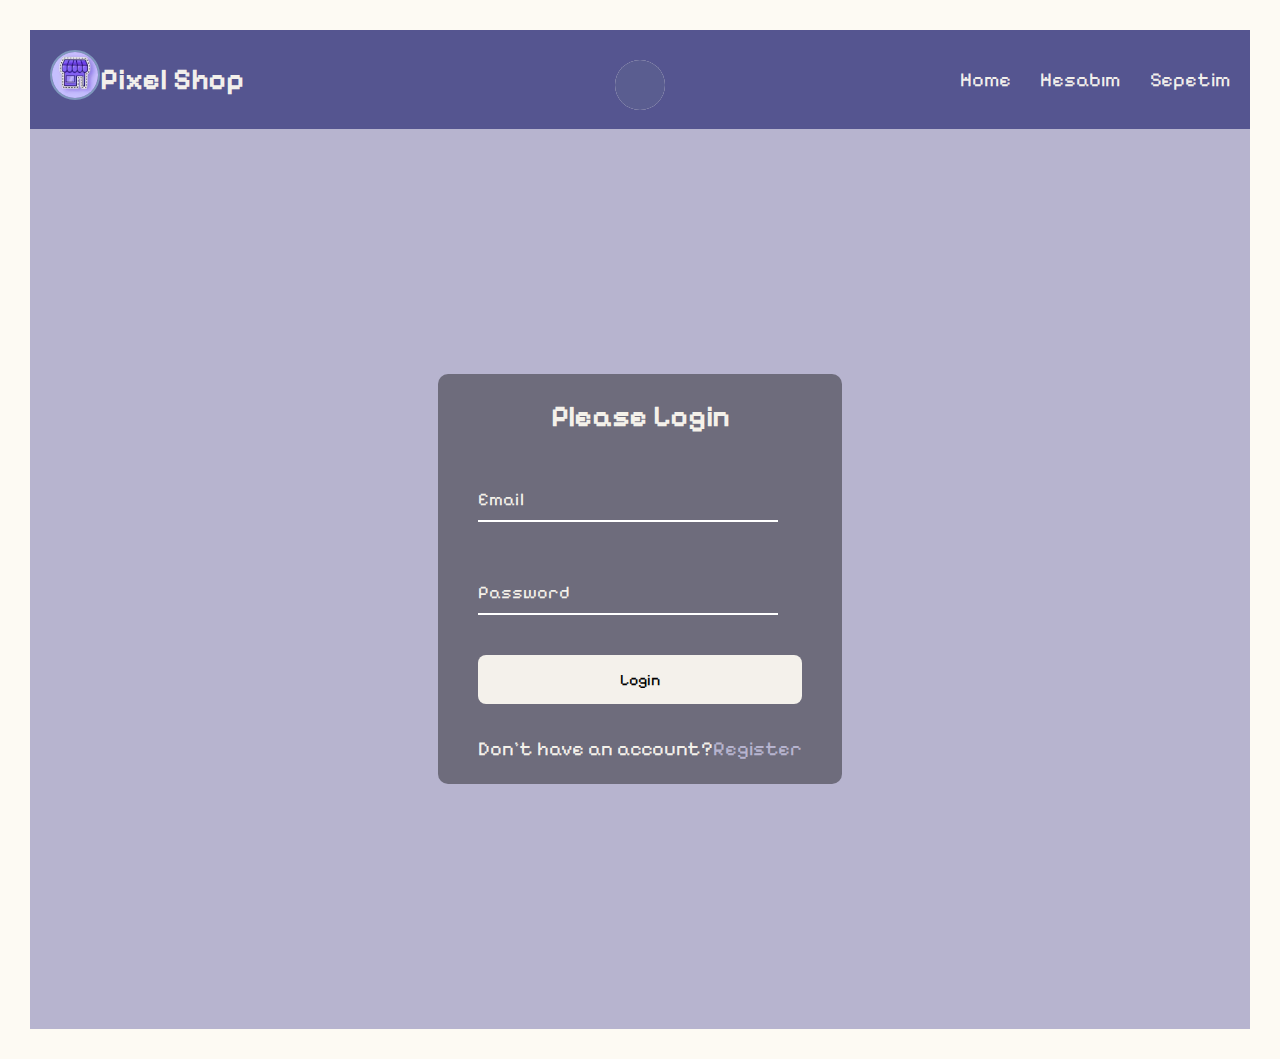
==== Pixel/login.html @ e8ee0b89 "Pixel" ====
<!DOCTYPE html>
<html lang="en">
<head>
    <meta charset="UTF-8">
    <meta http-equiv="X-UA-Compatible" content="IE=edge">
    <meta name="viewport" content="width=device-width, initial-scale=1.0">
    <link rel="stylesheet" href="https://cdnjs.cloudflare.com/ajax/libs/font-awesome/6.4.0/css/all.min.css" integrity="sha512-iecdLmaskl7CVkqkXNQ/ZH/XLlvWZOJyj7Yy7tcenmpD1ypASozpmT/E0iPtmFIB46ZmdtAc9eNBvH0H/ZpiBw==" crossorigin="anonymous" referrerpolicy="no-referrer" />
    <link rel="stylesheet" href="login.css"/>
    
    <title>Login</title>
</head>
<body>
    <nav class="container">
        <div class="logo">
            <a href="index.html"><img src="images.jpeg"></a>
            <a href="index.html"><h1>Pixel Shop</h1></a>  
        </div>
            
        <div class="search " id="src">
                <input type="text" class="input" placeholder="Search...">
                <button class="btn active"><i class="fas fa-search"></i> </button>
                
         </div>

         <div class="list">  
            <ul>
                <p>   </p>
                <li><i class="fa-solid fa-house"></i><a href="index.html"> Home</a></li>
                <li><i class="fa-solid fa-user"></i><a href="login.html"> Hesabım</a></li>
                <li><i class="fa-solid fa-cart-shopping"></i><a href="#"> Sepetim</a></li>     
            </ul>
        </div> 
    </nav>

    <section>
        <div class="form">
            <h1>Please Login</h1>
            <form>
                <div class="form-control">
                    <input type="text" required>
                    <label >Email</label>
                </div>
                <div class="form-control">
                    <input type="password" required>
                    <label >Password</label>
                </div>

                <button class="formbtn">Login</button>
                <p class="text">Don't have an account?<a href="#">Register</a></p>
            </form>
        </div>
    </section>

    <script src="login.js"></script>
</body>
</html>
---- Pixel/login.css ----
@import url('https://fonts.googleapis.com/css2?family=Pixelify+Sans:wght@400..700&display=swap');
:root{
    --var--backround:rgb(85, 85, 144);
    --var--white:#fdfaf2ef;
    --var--bkr:#b7b4cf;
    
}

*{
    box-sizing:border-box;
    margin: 0; 
    padding:0 ;
    list-style: none;
	text-decoration: none;

}

body{
    margin:10px;
    padding:20px;
    font-family: "Pixelify Sans", sans-serif;
    font-size: 20px;
    line-height: 1.5;
    color: #333;
    background-color:var(--var--white);;
}

.container{ 
    background-color:var(--var--backround) ;
    color: var(--var--white);
    padding:20px;
    display:flex;
    flex-direction: row;
    align-items: center;
    justify-content:space-between; 
    align-items: center;
    position:relative;
   
}

.logo{
    width:300px;
    display:flex;
    justify-content:flex-start;
    align-items:center;
   
}

h1{
    font-size:30px;
}

.list ul { 
    width:300px;
    display:flex;
    justify-content:space-between;
    align-items:center;
}



nav a{
    color:var(--var--white);
}
nav a:hover{
    color: rgb(50, 80, 124);
}


ul {
    list-style:none;
}

img{
   width:50px;   /*resmin boyutunu küçülttüm*/
   height:50px;
   border-radius: 50%; /*yuvarlak yapıyor resmi*/
   border: 2px double #7f98bc; /*resmin kenarında çizgi*/
   /*margin-right:10px;*/
}

#src{
    position:relative;
}
.search{
    height: 40px;
    display:flex;
    justify-content:center;
    position:absolute;
}


.search .input{
    background-color:var(--var--white);
    border: 0;
    font-size:16px;
    padding: 15px;
    border-radius: 30px;
    height: 50px;
    width: 50px;
    transition: width 0.3s ease;
   
}
.btn {
    background-color:rgb(90,93,144);
    color:var(--var--white);
    border: 0;
    border-radius:30px;
    cursor: pointer;
    font-size: 24px;
    position:absolute;
    top: 0;
    right:0;
    height: 50px;
    width: 50px;
    transition: transform 0.4s ease;
 
}

.btn:focus
.input:focus{
    outline: none;
}

.search.active .input{
    width: 200px;
}
.search.active .buton{
    transform: translateX(198px);
}


section{
    background-color:var(--var--bkr);
    color: var(--var--white);
    display: flex;
    margin:0;
    height: 100vh;
    flex-direction: column;
    align-items: center;
    justify-content: center;
    overflow: hidden;
}

.form{
    background-color: rgba(0,0,0,0.4);
    padding: 20px 40px;
    border-radius: 10px;
}

.form h1{
    text-align: center;
    margin-bottom:30px ;
}

.form a{
    text-decoration: none;
    color:var(--var--bkr);
}

.formbtn{
    cursor: pointer;
    display: inline-block;
    width: 100%;
    background-color: var(--var--white);
    padding: 15px;
    font-family: inherit;
    font-size: 16px;
    border: 0;
    border-radius: 8px;
}

.formbtn:focus{
    outline: 0;
}

.formbtn:active{
    transform: scale(0.97);
}

.text{
     margin-top: 30px;
}

.form-control{
    position: relative;
    margin: 20px 0 40px;
    width: 300px;
}

.form-control input{
    background-color:  transparent;
    border:0;
    border-bottom: 2px #fff solid;
    display: black;
    width:100%;
    padding: 15px 0;
    font-size: 18px;
    color: #fff;
}

.form-control input:focus, 
.form-control input:valid{
    outline: 0;
    border-bottom-color:var(--var--white);
}

.form-control label{
    position: absolute;
    top: 15px;
    left:0;
}

.form-control label span{
    display: inline-block;
    font-size: 18px;
    min-width: 5px;
   transition: 0.3s cubic-bezier(0.68,-0.55,0.265,1.55);
}

.form-control input:focus + label span,
.form-control input:valid + label span{
    color:var(--var--bkr);
    transform: translateY(-30px);
}
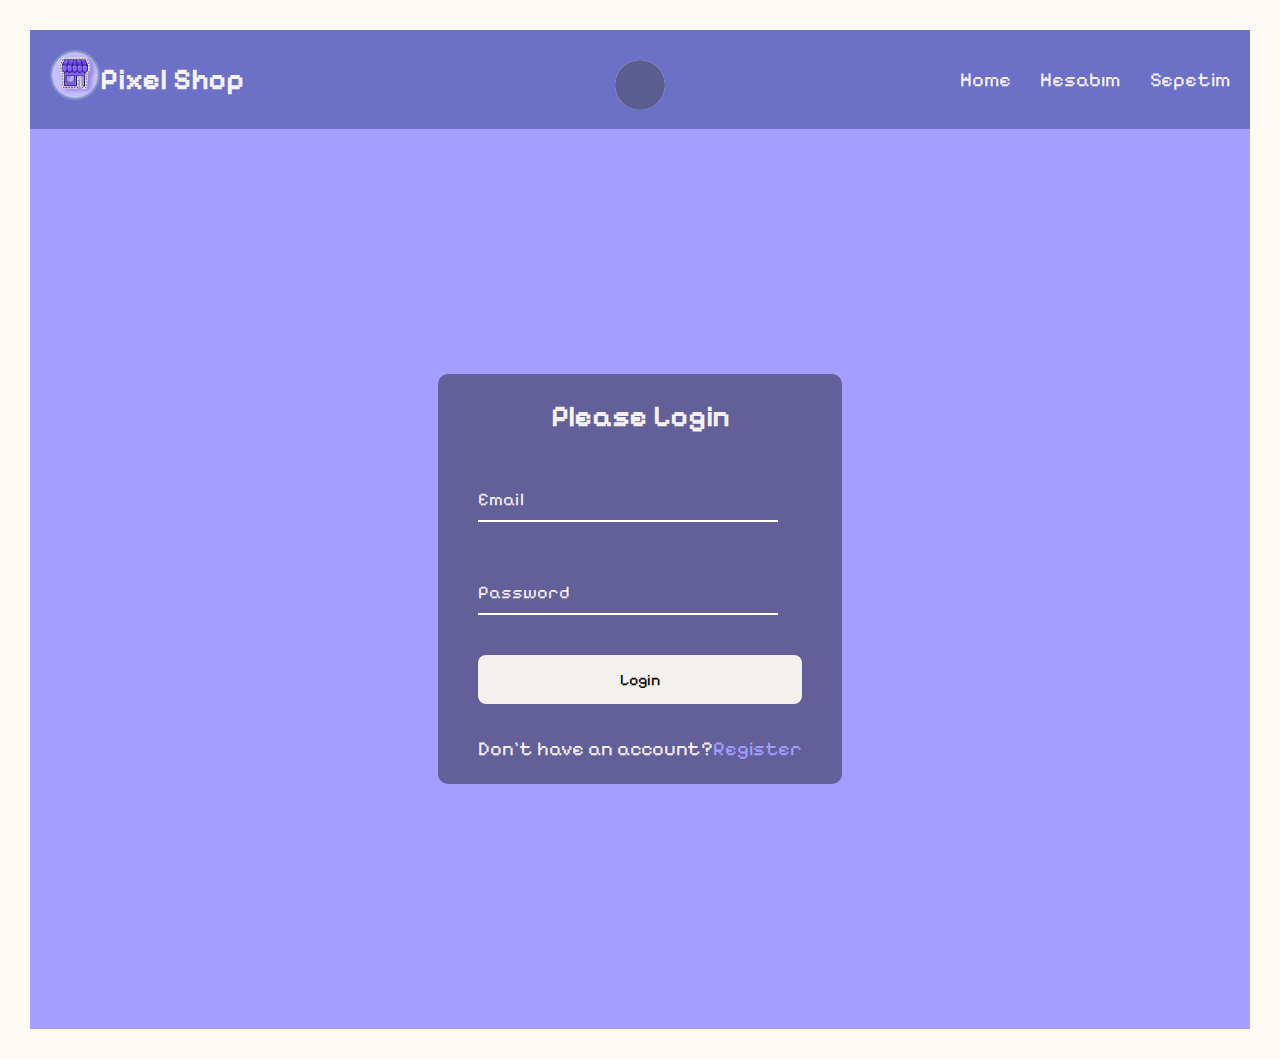
==== commit 6104b766: "yeni sayfalar eklendi" ====
--- a/Pixel/login.html
+++ b/Pixel/login.html
@@ -12,8 +12,8 @@
 <body>
     <nav class="container">
         <div class="logo">
-            <a href="index.html"><img src="images.jpeg"></a>
-            <a href="index.html"><h1>Pixel Shop</h1></a>  
+            <a href="main.html"><img src="images.jpeg"></a>
+            <a href="main.html"><h1>Pixel Shop</h1></a>  
         </div>
             
         <div class="search " id="src">
@@ -25,9 +25,9 @@
          <div class="list">  
             <ul>
                 <p>   </p>
-                <li><i class="fa-solid fa-house"></i><a href="index.html"> Home</a></li>
+                <li><i class="fa-solid fa-house"></i><a href="main.html"> Home</a></li>
                 <li><i class="fa-solid fa-user"></i><a href="login.html"> Hesabım</a></li>
-                <li><i class="fa-solid fa-cart-shopping"></i><a href="#"> Sepetim</a></li>     
+                <li><i class="fa-solid fa-cart-shopping"></i><a href="sepet.html"> Sepetim</a></li>     
             </ul>
         </div> 
     </nav>
--- a/Pixel/login.css
+++ b/Pixel/login.css
@@ -1,9 +1,11 @@
 @import url('https://fonts.googleapis.com/css2?family=Pixelify+Sans:wght@400..700&display=swap');
 :root{
-    --var--backround:rgb(85, 85, 144);
     --var--white:#fdfaf2ef;
-    --var--bkr:#b7b4cf;
-    
+    --var--backround:#6d70c7;
+    --var--bkr:#a39eff;
+    --var--twice:#3f467f;
+    --var--third:#1b213f;
+    --var--fourth:#000007;
 }
 
 *{
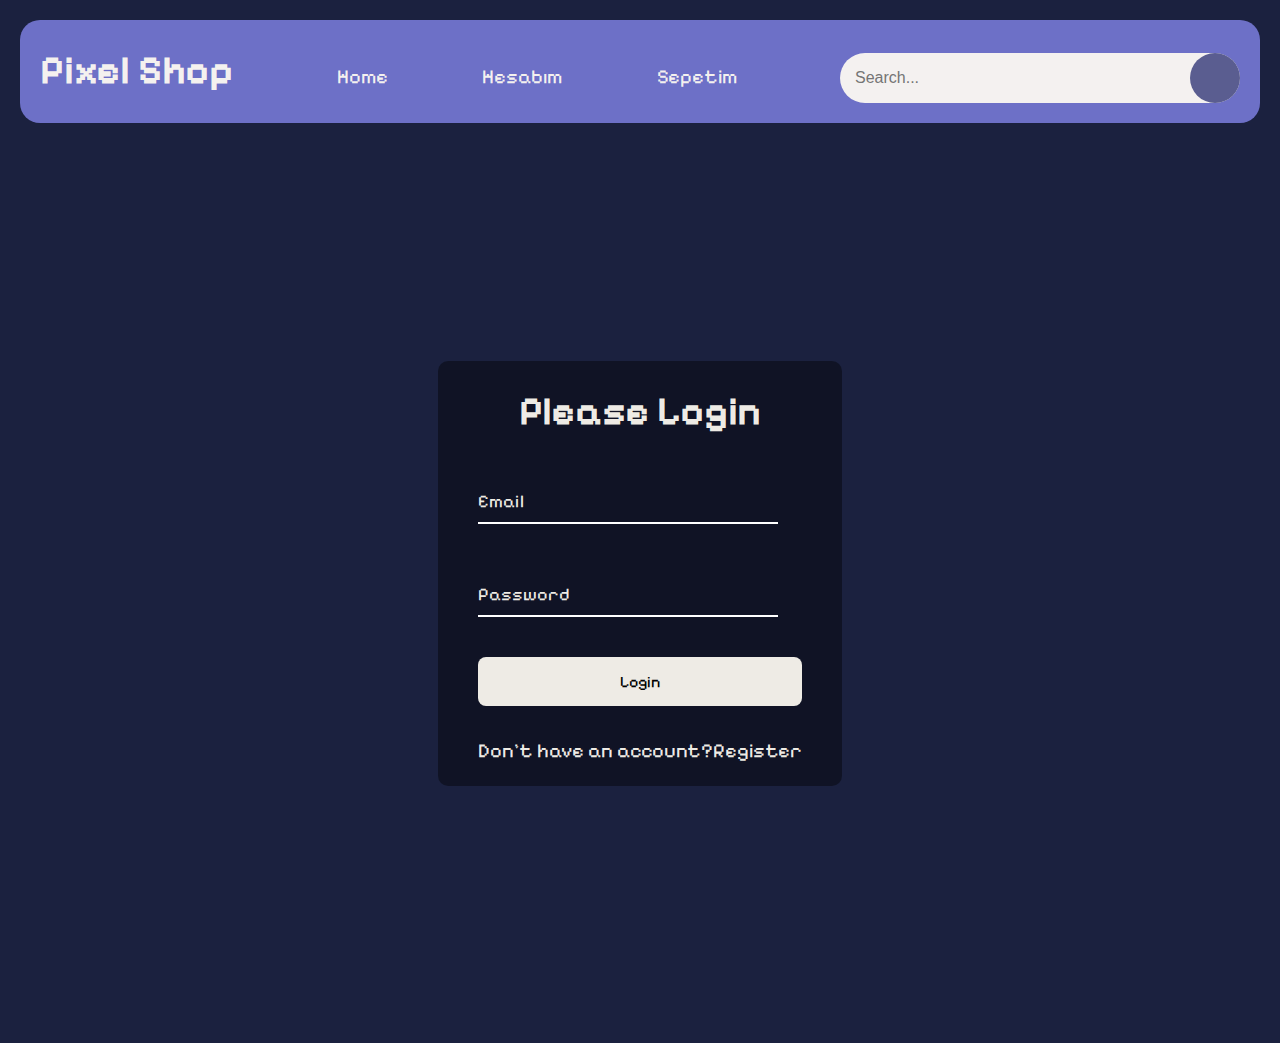
==== commit 78da928f: "main deki düzenlemeler tüm sayfalara aktarıldı" ====
--- a/Pixel/login.html
+++ b/Pixel/login.html
@@ -12,25 +12,21 @@
 <body>
     <nav class="container">
         <div class="logo">
-            <a href="main.html"><img src="images.jpeg"></a>
             <a href="main.html"><h1>Pixel Shop</h1></a>  
         </div>
-            
-        <div class="search " id="src">
-                <input type="text" class="input" placeholder="Search...">
-                <button class="btn active"><i class="fas fa-search"></i> </button>
-                
-         </div>
-
          <div class="list">  
             <ul>
-                <p>   </p>
-                <li><i class="fa-solid fa-house"></i><a href="main.html"> Home</a></li>
-                <li><i class="fa-solid fa-user"></i><a href="login.html"> Hesabım</a></li>
-                <li><i class="fa-solid fa-cart-shopping"></i><a href="sepet.html"> Sepetim</a></li>     
+                <li><a href="main.html"><i class="fa-solid fa-house"></i>Home</a></li>
+                <li><a href="login.html"><i class="fa-solid fa-user"></i> Hesabım</a></li>
+                <li><a href="sepet.html"><i class="fa-solid fa-cart-shopping"></i> Sepetim</a></li>     
             </ul>
         </div> 
+        <form id="sform" class="src active">
+            <input type="text" id="search" class="search" placeholder="Search...">
+            <button class="btn active"><i class="fas fa-search"></i> </button>
+     </form>
     </nav>
+
 
     <section>
         <div class="form">
--- a/Pixel/login.css
+++ b/Pixel/login.css
@@ -2,10 +2,11 @@
 :root{
     --var--white:#fdfaf2ef;
     --var--backround:#6d70c7;
-    --var--bkr:#a39eff;
+    --var--one:#a39eff;
     --var--twice:#3f467f;
     --var--third:#1b213f;
     --var--fourth:#000007;
+    
 }
 
 *{
@@ -14,85 +15,62 @@
     padding:0 ;
     list-style: none;
 	text-decoration: none;
-
 }
 
 body{
-    margin:10px;
+    margin:auto;
     padding:20px;
     font-family: "Pixelify Sans", sans-serif;
     font-size: 20px;
     line-height: 1.5;
-    color: #333;
-    background-color:var(--var--white);;
+    color:var(--var--fourth);
+    background-color:var(--var--third);
 }
 
 .container{ 
-    background-color:var(--var--backround) ;
-    color: var(--var--white);
+   color: var(--var--white);
+    background-color:var(--var--backround) ; 
+    border-radius:20px;
     padding:20px;
     display:flex;
     flex-direction: row;
-    align-items: center;
     justify-content:space-between; 
-    align-items: center;
+    align-items:baseline;
     position:relative;
    
 }
 
+/*
 .logo{
-    width:300px;
     display:flex;
-    justify-content:flex-start;
+    fle-direction:column;
     align-items:center;
-   
-}
-
-h1{
-    font-size:30px;
-}
+}
+*/
 
 .list ul { 
-    width:300px;
+    width:400px;
     display:flex;
+    align-items:baseline;
     justify-content:space-between;
-    align-items:center;
-}
-
-
-
-nav a{
+}
+
+nav a {
     color:var(--var--white);
 }
 nav a:hover{
-    color: rgb(50, 80, 124);
-}
-
+    color:var(--var--twice);
+}
 
 ul {
     list-style:none;
 }
 
-img{
-   width:50px;   /*resmin boyutunu küçülttüm*/
-   height:50px;
-   border-radius: 50%; /*yuvarlak yapıyor resmi*/
-   border: 2px double #7f98bc; /*resmin kenarında çizgi*/
-   /*margin-right:10px;*/
-}
-
-#src{
+#sform{
     position:relative;
 }
-.search{
-    height: 40px;
-    display:flex;
-    justify-content:center;
-    position:absolute;
-}
-
-
-.search .input{
+
+.src .search{
     background-color:var(--var--white);
     border: 0;
     font-size:16px;
@@ -120,14 +98,15 @@
 }
 
 .btn:focus
-.input:focus{
+.src:focus
+.sepet:focus{
     outline: none;
 }
 
-.search.active .input{
-    width: 200px;
-}
-.search.active .buton{
+.src.active .search{
+    width: 400px;
+}
+.src.active .buton{
     transform: translateX(198px);
 }
 
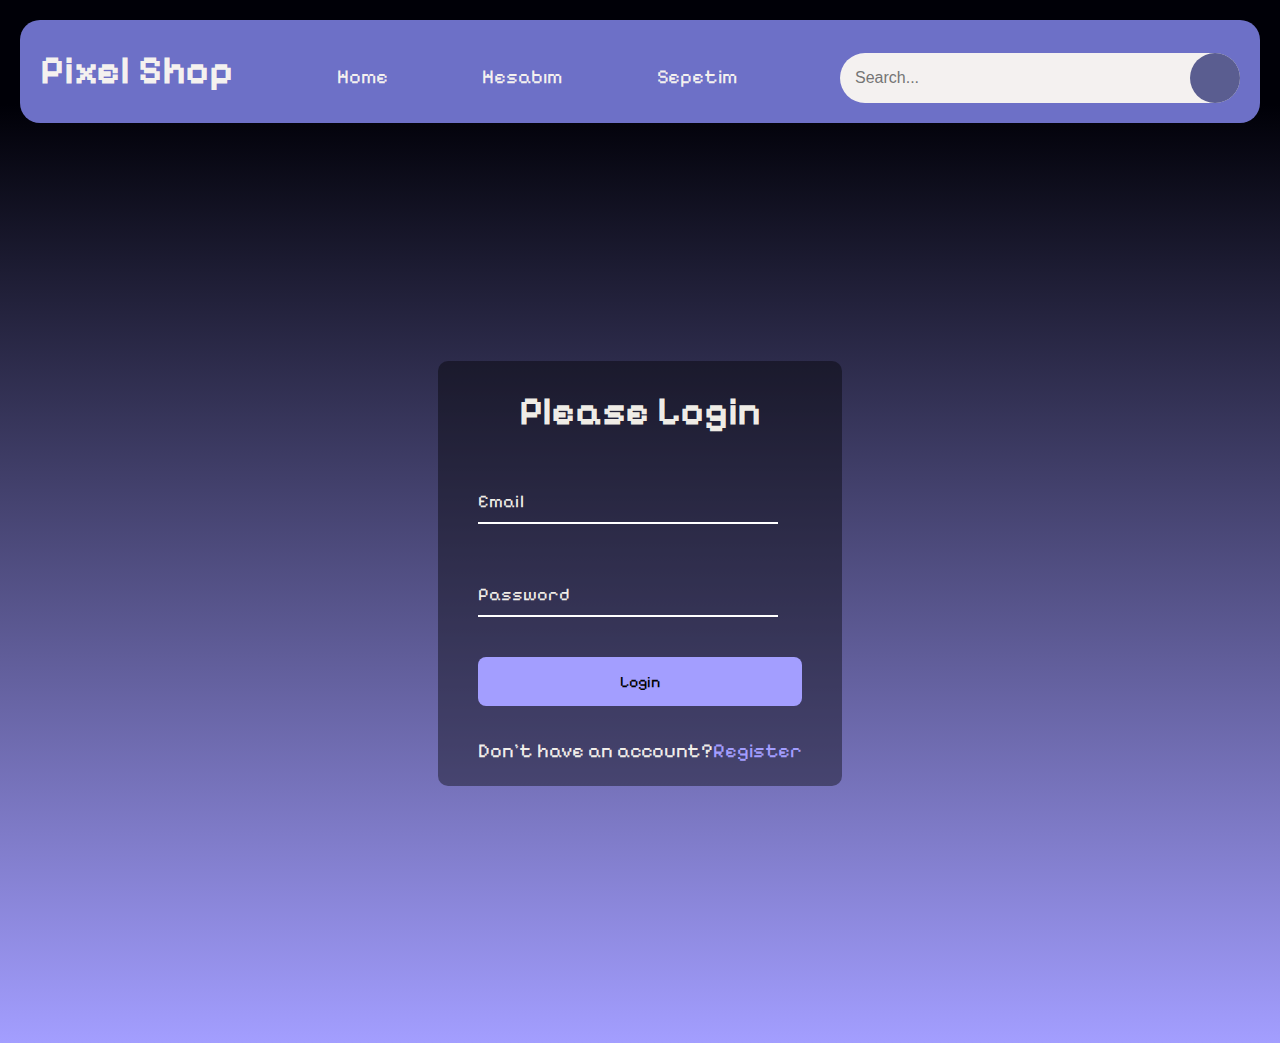
==== commit 60b9b6a2: "register eklendi" ====
--- a/Pixel/login.html
+++ b/Pixel/login.html
@@ -42,7 +42,7 @@
                 </div>
 
                 <button class="formbtn">Login</button>
-                <p class="text">Don't have an account?<a href="#">Register</a></p>
+                <p class="text">Don't have an account?<a href="register.html">Register</a></p>
             </form>
         </div>
     </section>
--- a/Pixel/login.css
+++ b/Pixel/login.css
@@ -18,6 +18,8 @@
 }
 
 body{
+    background:#000007;
+    background: linear-gradient(0deg, #a39eff 0%, #000007 90%);
     margin:auto;
     padding:20px;
     font-family: "Pixelify Sans", sans-serif;
@@ -136,14 +138,14 @@
 
 .form a{
     text-decoration: none;
-    color:var(--var--bkr);
+    color:var(--var--one);
 }
 
 .formbtn{
     cursor: pointer;
     display: inline-block;
     width: 100%;
-    background-color: var(--var--white);
+    background-color: var(--var--one);
     padding: 15px;
     font-family: inherit;
     font-size: 16px;
@@ -203,4 +205,13 @@
 .form-control input:valid + label span{
     color:var(--var--bkr);
     transform: translateY(-30px);
+}
+
+@media (max-width:900px){
+    .container {
+       display:flex;
+       flex-direction:column;
+       align-items:center;
+       justify-content:space-evenly;
+    }
 }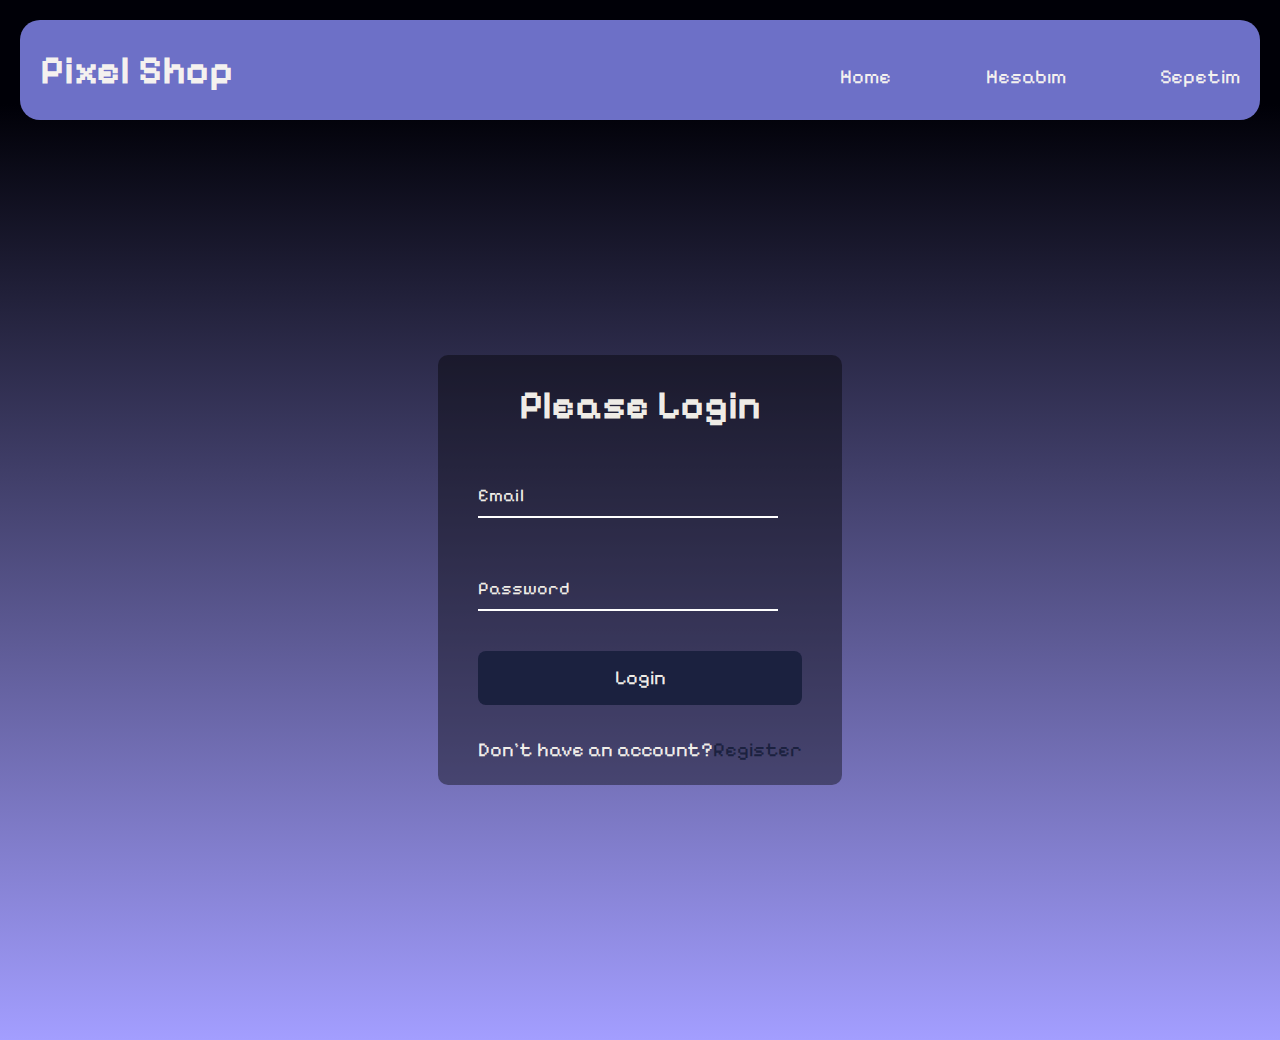
==== commit 4b67c099: "küçük değişim" ====
--- a/Pixel/login.html
+++ b/Pixel/login.html
@@ -21,10 +21,6 @@
                 <li><a href="sepet.html"><i class="fa-solid fa-cart-shopping"></i> Sepetim</a></li>     
             </ul>
         </div> 
-        <form id="sform" class="src active">
-            <input type="text" id="search" class="search" placeholder="Search...">
-            <button class="btn active"><i class="fas fa-search"></i> </button>
-     </form>
     </nav>
 
 
--- a/Pixel/login.css
+++ b/Pixel/login.css
@@ -138,17 +138,18 @@
 
 .form a{
     text-decoration: none;
-    color:var(--var--one);
+    color:var(--var--third);
 }
 
 .formbtn{
     cursor: pointer;
     display: inline-block;
     width: 100%;
-    background-color: var(--var--one);
+    color:var(--var-white);
+    background-color: var(--var--third);
     padding: 15px;
     font-family: inherit;
-    font-size: 16px;
+    font-size: 20px;
     border: 0;
     border-radius: 8px;
 }
@@ -158,6 +159,7 @@
 }
 
 .formbtn:active{
+    color:var(--var--twice);
     transform: scale(0.97);
 }
 
@@ -185,7 +187,7 @@
 .form-control input:focus, 
 .form-control input:valid{
     outline: 0;
-    border-bottom-color:var(--var--white);
+    border-bottom-color:var(--var--one);
 }
 
 .form-control label{
@@ -203,7 +205,7 @@
 
 .form-control input:focus + label span,
 .form-control input:valid + label span{
-    color:var(--var--bkr);
+    color:var(--var--one);
     transform: translateY(-30px);
 }
 
@@ -214,4 +216,8 @@
        align-items:center;
        justify-content:space-evenly;
     }
+
+    ul{
+        padding:15px;
+    }
 }